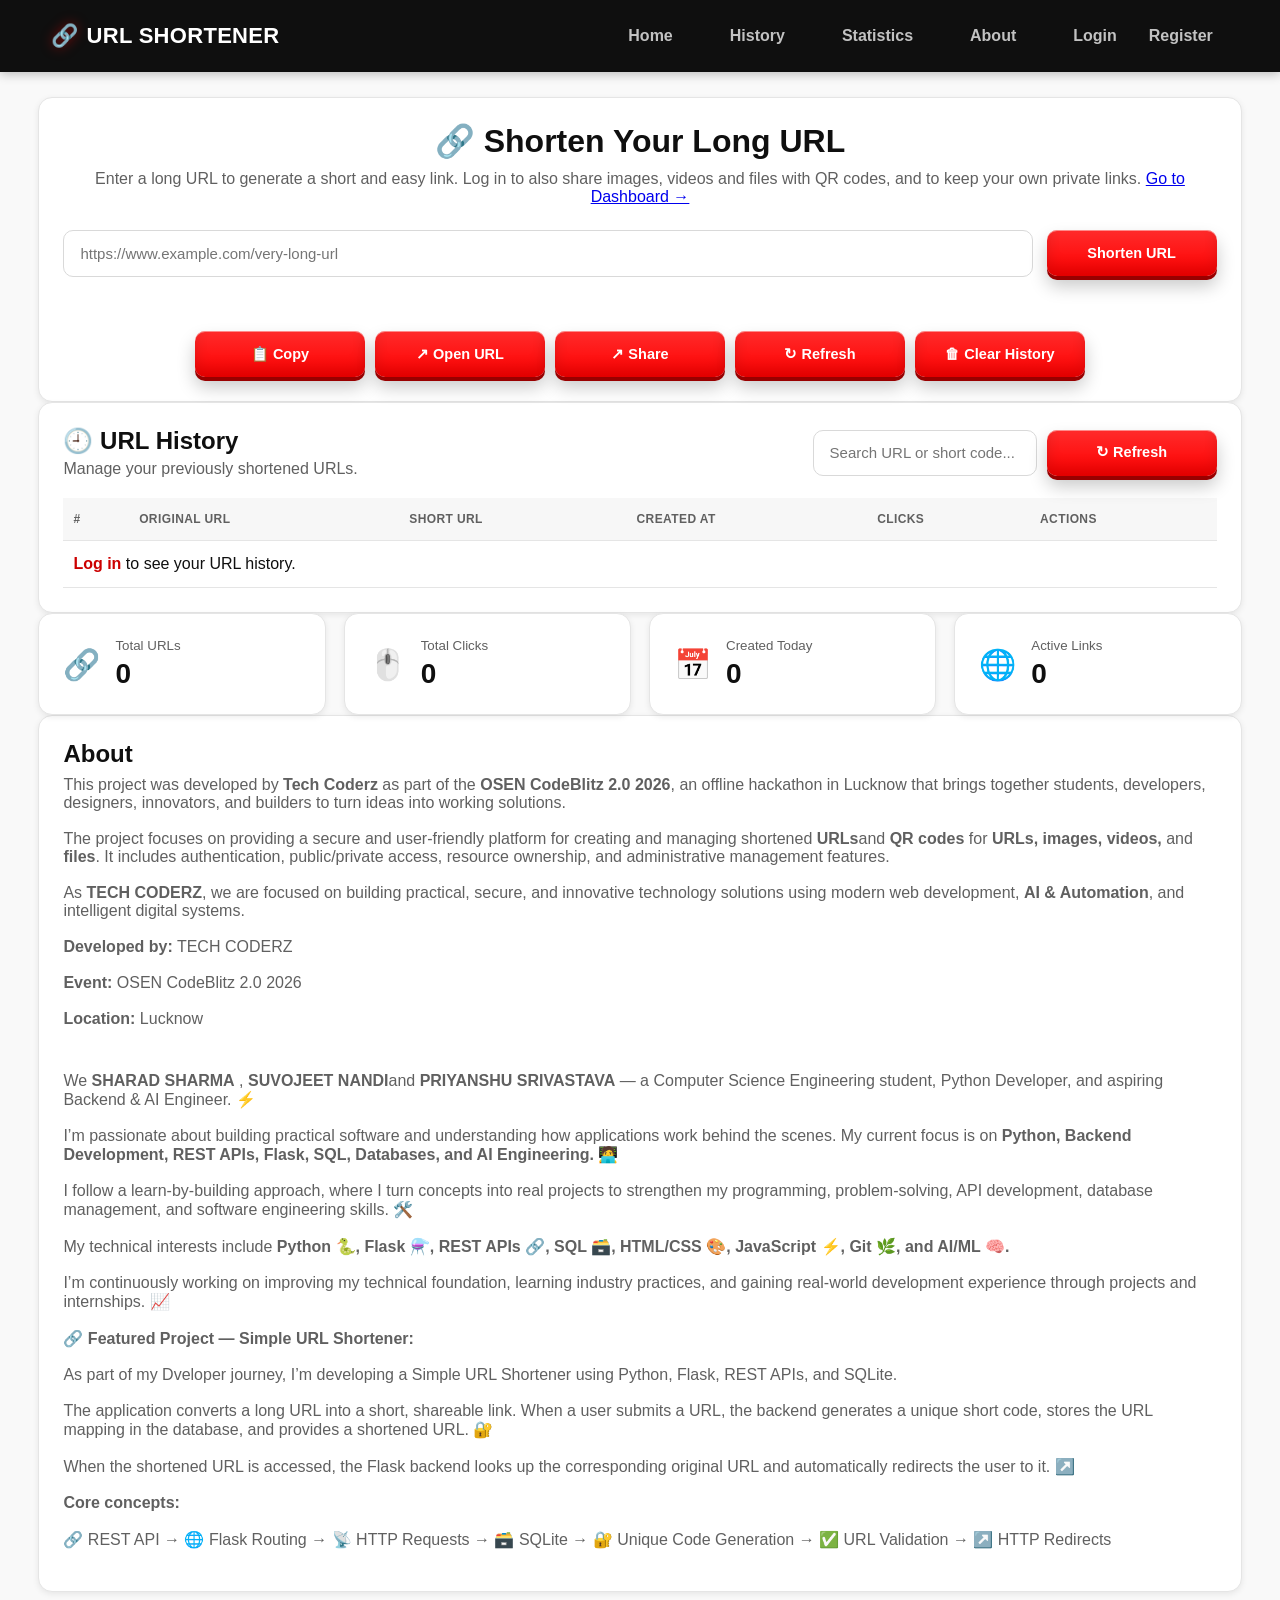
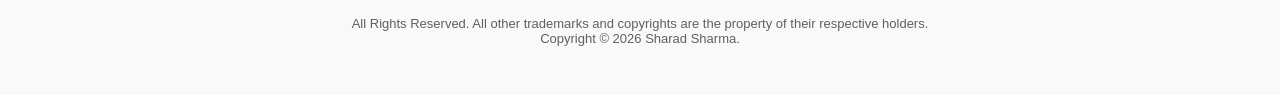
==== frontend/index.html @ b5dd4068 "Initial commit - URL Shortener with AI features" ====
<!DOCTYPE html>
<html lang="en">
<head>
    <meta charset="UTF-8">
    <meta name="viewport" content="width=device-width, initial-scale=1.0">
    <title>URL Shortener</title>
    <link rel="stylesheet" href="css/style.css">
</head>
<body>
<header class="topbar">
    <div class="brand"><span>🔗</span> URL SHORTENER</div>
    <nav>
        <a href="#home">Home</a>
        <a href="#history">History</a>
        <a href="#stats">Statistics</a>
        <a href="#about">About</a>
        <span id="navAuthSlot"></span>
    </nav>
</header>

<main id="home" class="container">
    <section class="hero card">
        <h1>🔗 Shorten Your Long URL</h1>
        <p>Enter a long URL to generate a short and easy link. Log in to also share images, videos and files with QR codes, and to keep your own private links. <a href="/dashboard.html">Go to Dashboard →</a></p>

        <div class="shorten-row">
            <input id="urlInput" type="url"
                   placeholder="https://www.example.com/very-long-url">
            <button id="shortenBtn" class="primary">Shorten URL</button>
        </div>

        <p id="message" class="message"></p>

        <div id="result" class="result hidden">
            <div>
                <h3>✅ Your Shortened URL</h3>
                <a id="shortUrl" target="_blank" rel="noopener noreferrer"></a>
            </div>
            <div class="result-actions">
                <button id="copyBtn" class="success">Copy</button>
                <button id="openBtn" class="primary">Open URL</button>
                <button id="shareBtn" class="secondary">Share</button>
            </div>
        </div>

        <div class="quick-actions">
            <button id="quickCopy">📋 Copy</button>
            <button id="quickOpen">↗ Open URL</button>
            <button id="quickShare">↗ Share</button>
            <button id="refreshBtn">↻ Refresh</button>
            <button id="clearBtn" class="danger">🗑 Clear History</button>
        </div>
    </section>

    <section id="history" class="card">
        <div class="section-head">
            <div>
                <h2>🕘 URL History</h2>
                <p>Manage your previously shortened URLs.</p>
            </div>
            <div class="history-controls">
                <input id="searchInput" placeholder="Search URL or short code...">
                <button id="historyRefresh">↻ Refresh</button>
            </div>
        </div>

        <div class="table-wrap">
            <table>
                <thead>
                    <tr>
                        <th>#</th>
                        <th>Original URL</th>
                        <th>Short URL</th>
                        <th>Created At</th>
                        <th>Clicks</th>
                        <th>Actions</th>
                    </tr>
                </thead>
                <tbody id="historyBody"></tbody>
            </table>
        </div>
    </section>

    <section id="stats" class="stats-grid">
        <div class="stat card"><span>🔗</span><div><small>Total URLs</small><strong id="totalUrls">0</strong></div></div>
        <div class="stat card"><span>🖱️</span><div><small>Total Clicks</small><strong id="totalClicks">0</strong></div></div>
        <div class="stat card"><span>📅</span><div><small>Created Today</small><strong id="createdToday">0</strong></div></div>
        <div class="stat card"><span>🌐</span><div><small>Active Links</small><strong id="activeLinks">0</strong></div></div>
    </section>

    <section id="about" class="card about">
        <h2>About</h2>

        <p>This project was developed by <b>Tech Coderz</b> as part of the <b>OSEN CodeBlitz 2.0 2026</b>, an offline hackathon in Lucknow that brings together students, developers, designers, innovators, and builders to turn ideas into working solutions.<br><br>

          The project focuses on providing a secure and user-friendly platform for creating and managing shortened<b> URLs</b>and<b> QR codes </b>for <b>URLs, images, videos, </b>and<b> files</b>. It includes authentication, public/private access, resource ownership, and administrative management features.<br><br>
          As <b>TECH CODERZ</b>, we are focused on building practical, secure, and innovative technology solutions using modern web development, <b>AI & Automation</b>, and intelligent digital systems.<br><br>
           <b>Developed by:</b> TECH  CODERZ<br><br>
           <b>Event:</b> OSEN CodeBlitz 2.0 2026<br><br>
           <b>Location:</b> Lucknow</p><br><br>

        <p>We <b>SHARAD SHARMA</b> , <b>SUVOJEET NANDI</b>and <b>PRIYANSHU SRIVASTAVA</b> — a Computer Science Engineering student, Python Developer, and aspiring Backend & AI Engineer. ⚡<br><br>

        I’m passionate about building practical software and understanding how applications work behind the scenes. My current focus is on <b>Python, Backend Development, REST APIs, Flask, SQL, Databases, and AI Engineering. 🧑‍💻</b><br><br>

        I follow a learn-by-building approach, where I turn concepts into real projects to strengthen my programming, problem-solving, API development, database management, and software engineering skills. 🛠️<br><br>

        My technical interests include <b>Python 🐍, Flask ⚗️, REST APIs 🔗, SQL 🗃️, HTML/CSS 🎨, JavaScript ⚡, Git 🌿, and AI/ML 🧠.</b><br><br>

        I’m continuously working on improving my technical foundation, learning industry practices, and gaining real-world development experience through projects and internships. 📈<br><br>

        <b>🔗 Featured Project — Simple URL Shortener:</b><br><br>

        As part of my Dveloper journey, I’m developing a Simple URL Shortener using Python, Flask, REST APIs, and SQLite.<br><br>

        The application converts a long URL into a short, shareable link. When a user submits a URL, the backend generates a unique short code, stores the URL mapping in the database, and provides a shortened URL. 🔐<br><br>

        When the shortened URL is accessed, the Flask backend looks up the corresponding original URL and automatically redirects the user to it. ↗️<br><br>

        <b>Core concepts:</b><br><br>
        🔗 REST API <b>→</b> 🌐 Flask Routing <b>→</b> 📡 HTTP Requests <b>→</b> 🗃️ SQLite <b>→</b> 🔐 Unique Code Generation <b>→</b> ✅ URL Validation <b>→</b> ↗️ HTTP Redirects</p><br>
    </section>
    <footer>
        <div class="wrap header-inner">
            <p>All Rights Reserved. All other trademarks and copyrights are the property of their respective holders.</p>
            <p>Copyright © 2026 Sharad Sharma.</p>
        </div>
    </footer>
</main>

<script src="js/auth-common.js"></script>
<script src="js/script.js"></script>
</body>
</html>
---- frontend/css/style.css ----
* {
    box-sizing: border-box;
    margin: 0;
    padding: 0;
}

:root {
    --yt-black: #0f0f0f;
    --yt-black-soft: #181818;
    --yt-red: #ff0000;
    --yt-red-dark: #cc0000;
    --yt-red-darker: #990000;
    --yt-white: #ffffff;
    --yt-gray-bg: #f9f9f9;
    --yt-gray-border: #e5e5e5;
    --yt-text-muted: #606060;
    --shadow-sm: 0 2px 6px rgba(0, 0, 0, 0.08);
    --shadow-md: 0 6px 16px rgba(0, 0, 0, 0.12);
    --shadow-lg: 0 12px 28px rgba(0, 0, 0, 0.18);
}

body {
    font-family: "Roboto", Arial, sans-serif;
    background: var(--yt-gray-bg);
    color: var(--yt-black);
}

/* ---------- Topbar ---------- */
.topbar {
    min-height: 72px;
    padding: 0 4%;
    display: flex;
    align-items: center;
    justify-content: space-between;
    background: var(--yt-black);
    color: white;
    box-shadow: 0 2px 10px rgba(0, 0, 0, 0.25);
    position: sticky;
    top: 0;
    z-index: 50;
}

.brand {
    font-size: 22px;
    font-weight: 800;
    letter-spacing: 0.3px;
    display: flex;
    align-items: center;
}

.brand span {
    margin-right: 8px;
    color: var(--yt-red);
    filter: drop-shadow(0 0 6px rgba(255, 0, 0, 0.5));
}

nav {
    display: flex;
    align-items: center;
    gap: 25px;
}

nav a {
    color: rgba(255, 255, 255, 0.75);
    text-decoration: none;
    font-weight: 600;
    padding: 8px 16px;
    border-radius: 8px;
    transition: all 0.25s ease;
    position: relative;
}

nav a:hover {
    color: #fff;
    background: rgba(255, 0, 0, 0.18);
    transform: translateY(-2px);
}

nav a::after {
    content: "";
    position: absolute;
    bottom: 0;
    left: 50%;
    width: 0;
    height: 2px;
    background: var(--yt-red);
    border-radius: 2px;
    transition: all 0.25s ease;
    transform: translateX(-50%);
}

nav a:hover::after {
    width: 60%;
}

/* ---------- Layout ---------- */
.container {
    width: min(1450px, 94%);
    margin: 25px auto;
}

.card {
    background: white;
    padding: 24px;
    border-radius: 14px;
    box-shadow: var(--shadow-sm);
    border: 1px solid var(--yt-gray-border);
    transition: box-shadow 0.25s ease;
}

.hero {
    text-align: center;
}

.hero h1 {
    font-size: 32px;
    margin-bottom: 10px;
}

.hero > p {
    color: var(--yt-text-muted);
    margin-bottom: 24px;
}

.shorten-row {
    display: flex;
    align-items: stretch;
    gap: 14px;
}

input, select {
    width: 100%;
    padding: 14px 16px;
    border: 1px solid #d9d9d9;
    border-radius: 10px;
    font-size: 15px;
    outline: none;
    background: #fff;
    color: var(--yt-black);
    transition: border-color 0.2s ease, box-shadow 0.2s ease;
}

input:focus, select:focus {
    border-color: var(--yt-red);
    box-shadow: 0 0 0 3px rgba(255, 0, 0, 0.12);
}

/* =====================================================
   BUTTONS — unified sizing, alignment, hover, 3D depth
   ===================================================== */
button {
    /* Default button color is now the same red as .primary, so every
       button across the app matches unless a semantic class (success,
       secondary, danger, edit, delete) overrides it on purpose. */
    --btn-bg-top: #ff2b2b;
    --btn-bg-bottom: var(--yt-red);
    --btn-edge: var(--yt-red-darker);

    display: inline-flex;
    align-items: center;
    justify-content: center;
    gap: 8px;
    flex-shrink: 0;
    height: 46px;
    width: 170px;
    min-width: 170px;
    max-width: 170px;
    padding: 0 20px;
    border: 0;
    border-radius: 10px;
    font-size: 14.5px;
    font-weight: 700;
    line-height: 1;
    white-space: nowrap;
    overflow: hidden;
    text-overflow: ellipsis;
    cursor: pointer;
    color: #fff;
    background: linear-gradient(180deg, var(--btn-bg-top), var(--btn-bg-bottom));
    /* Deeper, layered shadow + inner highlight = stronger 3D "raised button" look */
    box-shadow:
        inset 0 1px 0 rgba(255, 255, 255, 0.45),
        inset 0 -10px 14px rgba(0, 0, 0, 0.12),
        0 4px 0 var(--btn-edge),
        0 10px 18px rgba(0, 0, 0, 0.22);
    transform: translateY(0) scale(1);
    transform-style: preserve-3d;
    transition: transform 0.15s ease, box-shadow 0.15s ease, background 0.2s ease, filter 0.2s ease;
}

button:hover {
    transform: translateY(-3px) scale(1.03);
    filter: brightness(1.06);
    box-shadow:
        inset 0 1px 0 rgba(255, 255, 255, 0.5),
        inset 0 -10px 14px rgba(0, 0, 0, 0.1),
        0 7px 0 var(--btn-edge),
        0 16px 24px rgba(0, 0, 0, 0.28);
}

button:active {
    transform: translateY(2px) scale(0.98);
    box-shadow:
        inset 0 1px 0 rgba(255, 255, 255, 0.3),
        inset 0 -6px 10px rgba(0, 0, 0, 0.15),
        0 1px 0 var(--btn-edge),
        0 3px 8px rgba(0, 0, 0, 0.18);
}

button:focus-visible {
    outline: 2px solid var(--yt-red);
    outline-offset: 2px;
}

button:disabled {
    opacity: 0.55;
    cursor: not-allowed;
    transform: none !important;
    filter: none !important;
}

/* Primary = YouTube red (kept as an explicit class for clarity, same as the
   button default now, so existing markup that uses class="primary" still
   looks identical). */
.primary {
    --btn-bg-top: #ff2b2b;
    --btn-bg-bottom: var(--yt-red);
    --btn-edge: var(--yt-red-darker);
    color: #fff;
}

.primary:hover {
    --btn-bg-top: #ff4444;
    --btn-bg-bottom: #e60000;
}

/* ---------- Button loading spinner ---------- */
.btn-loader {
    width: 18px;
    height: 18px;
    border-radius: 50%;
    border: 3px solid rgba(255, 255, 255, 0.35);
    border-top-color: #fff;
    animation: btn-spin 0.6s linear infinite;
}

@keyframes btn-spin {
    to { transform: rotate(360deg); }
}

button.is-loading {
    cursor: not-allowed;
}

.sr-only {
    position: absolute;
    width: 1px;
    height: 1px;
    overflow: hidden;
    clip: rect(0, 0, 0, 0);
    white-space: nowrap;
}

/* Success — kept green but same 3D system */
.success {
    --btn-bg-top: #27c96b;
    --btn-bg-bottom: #18a957;
    --btn-edge: #0f7a3d;
    color: #fff;
}

/* Secondary — near-black, YouTube "subscribed" style */
.secondary {
    --btn-bg-top: #2b2b2b;
    --btn-bg-bottom: var(--yt-black);
    --btn-edge: #000000;
    color: #fff;
}

/* Danger — now uses the exact same red as every other button (primary,
   default, edit/delete's parent, etc.) since the whole app is already
   red-themed. Kept as its own class so semantic markup (class="danger")
   still reads clearly in the HTML, it just no longer looks like a
   different, muted shade of red. */
.danger {
    --btn-bg-top: #ff2b2b;
    --btn-bg-bottom: var(--yt-red);
    --btn-edge: var(--yt-red-darker);
    color: #fff;
}

.danger:hover {
    --btn-bg-top: #ff4444;
    --btn-bg-bottom: #e60000;
}

.result-actions,
.quick-actions {
    display: flex;
    align-items: center;
    gap: 10px;
    flex-wrap: wrap;
}

.quick-actions {
    margin-top: 22px;
    justify-content: center;
}

.hidden {
    display: none;
}

.message {
    margin: 10px 0;
    min-height: 20px;
}

.section-head {
    display: flex;
    align-items: center;
    justify-content: space-between;
    gap: 20px;
    margin-bottom: 20px;
}

.section-head p {
    color: var(--yt-text-muted);
    margin-top: 5px;
}

.history-controls {
    display: flex;
    align-items: center;
    gap: 10px;
    min-width: 400px;
}

.history-controls input {
    height: 46px;
}

.table-wrap {
    overflow-x: auto;
}

table {
    width: 100%;
    border-collapse: collapse;
    min-width: 850px;
}

th, td {
    padding: 14px 10px;
    border-bottom: 1px solid var(--yt-gray-border);
    text-align: left;
    vertical-align: middle;
}

th {
    background: #f7f7f7;
    font-weight: 700;
    text-transform: uppercase;
    font-size: 12px;
    letter-spacing: 0.4px;
    color: var(--yt-text-muted);
}

tbody tr {
    transition: background 0.2s ease;
}

tbody tr:hover {
    background: #fafafa;
}

td a {
    color: var(--yt-red-dark);
    text-decoration: none;
    font-weight: 600;
}

td a:hover {
    text-decoration: underline;
}

.actions {
    display: flex;
    align-items: center;
    gap: 6px;
}

/* Compact action buttons inside tables — same 3D system, smaller footprint.
   These are intentionally exempt from the site-wide fixed button width so
   they still fit neatly inside table rows. */
.actions button {
    height: 36px;
    width: auto;
    min-width: 0;
    max-width: none;
    padding: 0 14px;
    font-size: 13px;
    box-shadow:
        inset 0 1px 0 rgba(255, 255, 255, 0.4),
        0 2px 0 var(--btn-edge),
        0 4px 8px rgba(0, 0, 0, 0.1);
}

.actions button:hover {
    box-shadow:
        inset 0 1px 0 rgba(255, 255, 255, 0.4),
        0 3px 0 var(--btn-edge),
        0 8px 12px rgba(0, 0, 0, 0.14);
}

.edit {
    --btn-bg-top: #ffd873;
    --btn-bg-bottom: #ffc233;
    --btn-edge: #b8860b;
    color: #5a3d00;
}

.delete {
    --btn-bg-top: #ff6b6b;
    --btn-bg-bottom: #ef4444;
    --btn-edge: #991b1b;
    color: #fff;
}

.stats-grid {
    display: grid;
    grid-template-columns: repeat(4, 1fr);
    gap: 18px;
}

.stat {
    display: flex;
    align-items: center;
    gap: 15px;
    transition: transform 0.2s ease, box-shadow 0.2s ease;
}

.stat:hover {
    transform: translateY(-3px);
    box-shadow: var(--shadow-md);
}

.stat > span {
    font-size: 30px;
}

.stat small {
    display: block;
    color: var(--yt-text-muted);
    margin-bottom: 5px;
}

.stat strong {
    font-size: 28px;
}

.about p {
    margin-top: 8px;
    color: var(--yt-text-muted);
}

footer {
    text-align: center;
    color: var(--yt-text-muted);
    padding: 24px 4%;
    font-size: 13px;
}

@media (max-width: 900px) {
    nav {
        display: none;
    }

    .shorten-row,
    .result,
    .section-head {
        flex-direction: column;
        align-items: stretch;
    }

    .history-controls {
        min-width: 0;
    }

    .stats-grid {
        grid-template-columns: repeat(2, 1fr);
    }
}

@media (max-width: 600px) {
    .container {
        width: 96%;
    }

    .card {
        padding: 18px;
    }

    .hero h1 {
        font-size: 25px;
    }

    .history-controls {
        flex-direction: column;
        align-items: stretch;
    }

    .stats-grid {
        grid-template-columns: 1fr;
    }

    .result-actions,
    .quick-actions {
        width: 100%;
    }

    button {
        width: 100%;
        max-width: 100%;
    }
}

/* ---------- Auth pages (login/register) ---------- */
.auth-card {
    max-width: 440px;
    margin: 40px auto;
    text-align: left;
}

.auth-card h1 {
    font-size: 26px;
    margin-bottom: 8px;
}

.auth-card > p {
    color: var(--yt-text-muted);
    margin-bottom: 20px;
}

.auth-form {
    display: flex;
    flex-direction: column;
    gap: 10px;
}

.auth-form label {
    font-weight: 600;
    font-size: 13px;
    color: #43506b;
    margin-top: 6px;
}

.auth-form button {
    width: 100%;
    max-width: 100%;
    margin-top: 8px;
}

.auth-switch {
    margin-top: 16px;
    color: var(--yt-text-muted);
}

.nav-username {
    color: #fff;
    font-weight: 600;
    padding: 8px 4px;
}

/* ---------- Dashboard: create tabs ---------- */
.create-tabs {
    display: flex;
    align-items: center;
    gap: 10px;
    margin-bottom: 18px;
    flex-wrap: wrap;
}

.tab-btn {
    --btn-bg-top: #ff2b2b;
    --btn-bg-bottom: var(--yt-red);
    --btn-edge: var(--yt-red-darker);
    color: #fff;
}

.tab-btn.active {
    --btn-bg-top: #ff2b2b;
    --btn-bg-bottom: var(--yt-red);
    --btn-edge: var(--yt-red-darker);
    color: #fff;
}

.create-form {
    display: flex;
    gap: 14px;
    flex-wrap: wrap;
    align-items: center;
}

.create-form input[type="file"] {
    padding: 10px;
}

.create-form select {
    max-width: 160px;
    height: 46px;
    padding: 0 10px;
}

.qr-preview {
    width: 90px;
    height: 90px;
    border-radius: 8px;
    border: 1px solid var(--yt-gray-border);
    background: #fff;
    box-shadow: var(--shadow-sm);
}

.qr-thumb {
    width: 40px;
    height: 40px;
    border-radius: 4px;
    border: 1px solid var(--yt-gray-border);
}

/* ---------- Admin dashboard ---------- */
.admin-stats-grid {
    grid-template-columns: repeat(5, 1fr);
}

.charts-grid {
    display: grid;
    grid-template-columns: repeat(2, 1fr);
    gap: 24px;
    margin-top: 18px;
}

.chart-box {
    position: relative;
    background: #fafafa;
    border: 1px solid var(--yt-gray-border);
    border-radius: 10px;
    padding: 14px;
    min-height: 280px;
}

.chart-box.full-width {
    grid-column: 1 / -1;
}

select.visibility-select,
select.admin-visibility-select,
select.role-select {
    padding: 8px 10px;
    height: auto;
    border-radius: 6px;
    border: 1px solid #d9d9d9;
    background: #fff;
}

@media (max-width: 900px) {
    .admin-stats-grid {
        grid-template-columns: repeat(2, 1fr);
    }

    .charts-grid {
        grid-template-columns: 1fr;
    }
}

/* ---------- AI features ---------- */
.ai-assistant-form {
    display: flex;
    gap: 10px;
}

.ai-assistant-form input {
    flex: 1;
}

.ai-answer {
    margin-top: 14px;
    padding: 16px 18px;
    background: #f8f9ff;
    border: 1px solid #dde3f8;
    border-left: 4px solid #4b55e8;
    border-radius: 10px;
    line-height: 1.7;
    font-size: 14.5px;
}

/* ChatGPT-style formatting inside the answer box */
.ai-answer p { margin: 0 0 8px; }
.ai-answer p:last-child { margin-bottom: 0; }
.ai-answer h3, .ai-answer h4 {
    font-size: 15px;
    font-weight: 700;
    margin: 12px 0 6px;
    color: #1a1a2e;
}
.ai-answer ul, .ai-answer ol {
    margin: 6px 0 10px 18px;
    padding: 0;
}
.ai-answer li {
    margin-bottom: 5px;
    line-height: 1.6;
}
.ai-answer code {
    background: #eef0fb;
    border: 1px solid #d0d5f0;
    border-radius: 4px;
    padding: 1px 6px;
    font-family: "Courier New", monospace;
    font-size: 13px;
    color: #4b55e8;
}
.ai-code-block {
    background: #1a1a2e;
    color: #e8e8f8;
    border-radius: 8px;
    padding: 12px 16px;
    margin: 10px 0;
    overflow-x: auto;
    font-family: "Courier New", monospace;
    font-size: 13px;
    line-height: 1.5;
}
.ai-code-block code {
    background: none;
    border: none;
    padding: 0;
    color: inherit;
    font-size: inherit;
}
.ai-answer strong { color: #1a1a2e; font-weight: 700; }
.ai-answer em { color: #606060; font-style: italic; }
.ai-thinking { color: #8899cc; font-style: italic; }

.ai-badge {
    display: inline-block;
    font-size: 0.85em;
    white-space: nowrap;
    cursor: help;
}

.ai-badge-suggest {
    color: var(--yt-text-muted);
}

.ai-insights-list {
    margin: 10px 0 0;
    padding-left: 20px;
    line-height: 1.7;
}
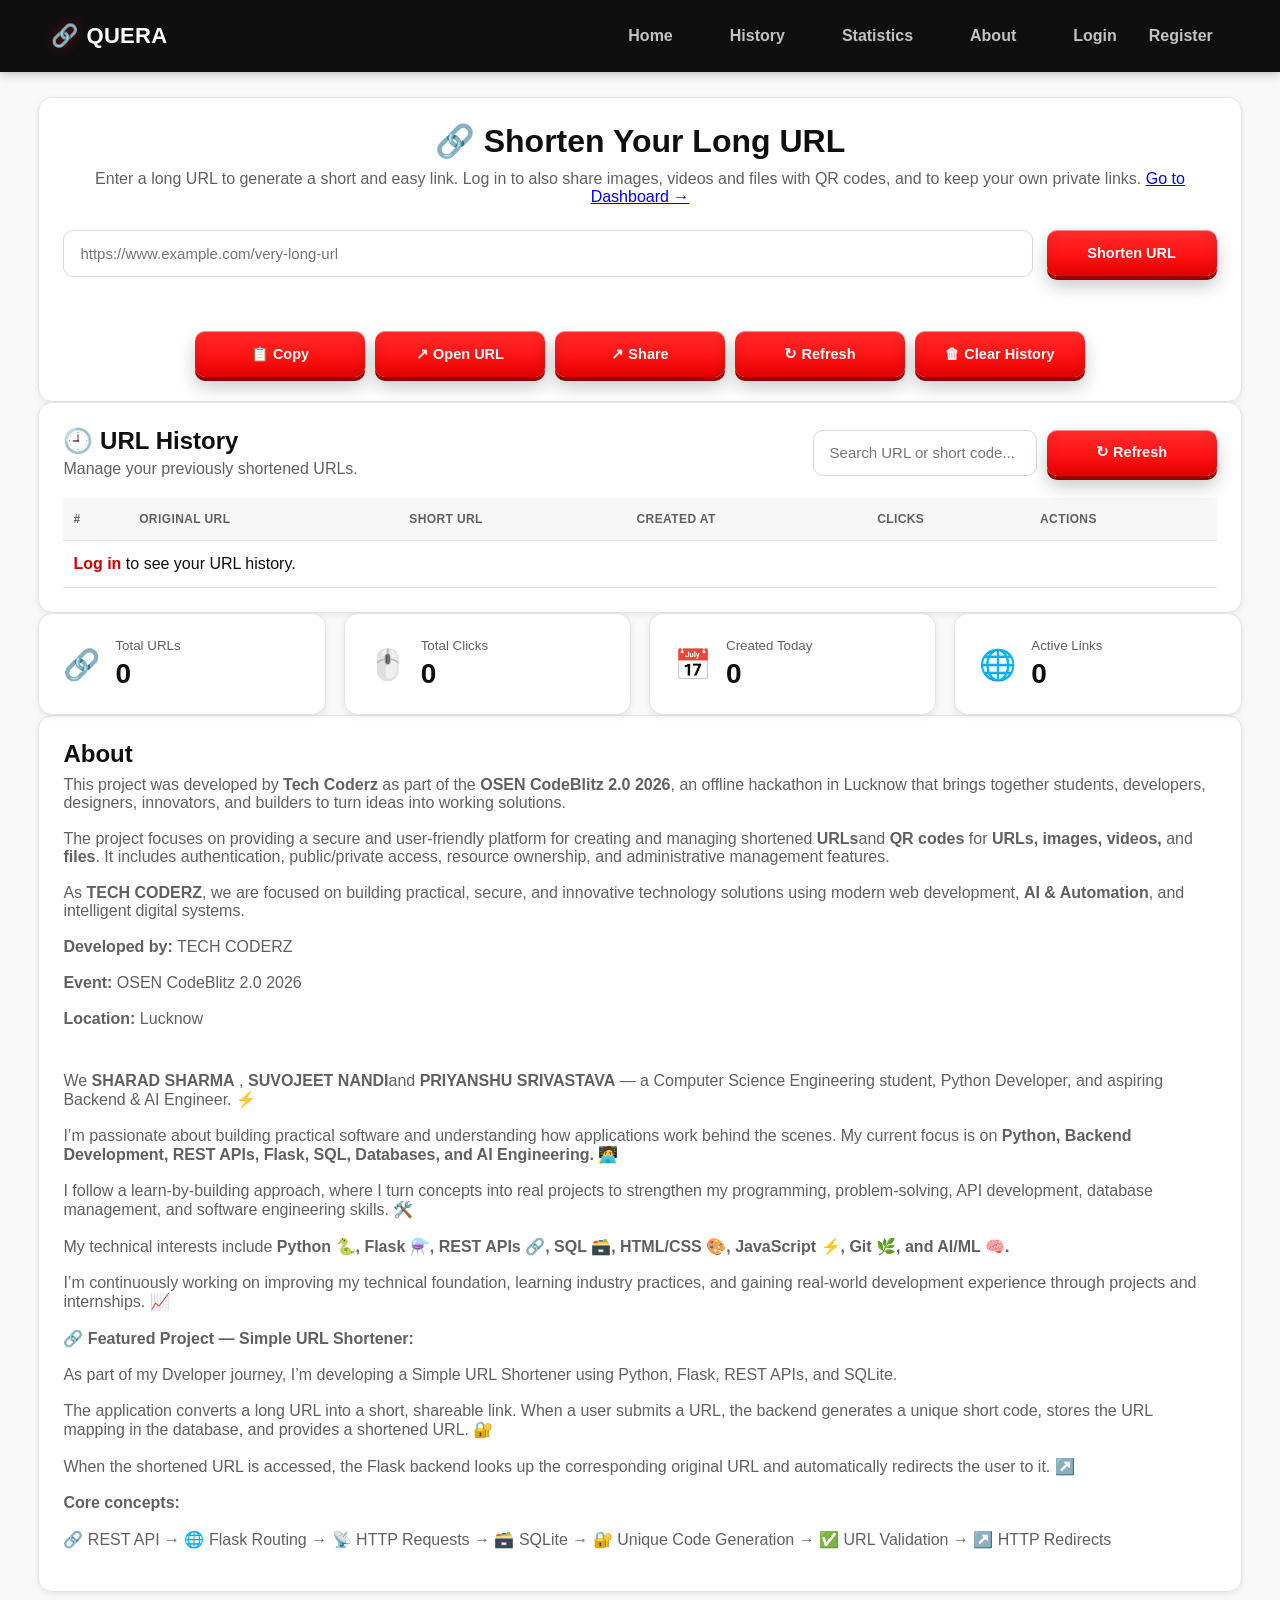
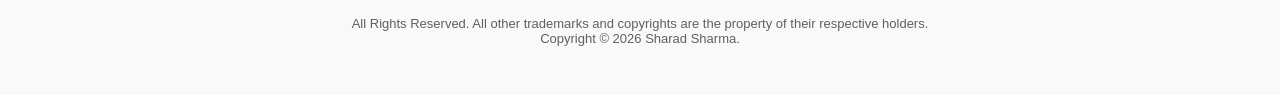
==== commit 09132eaf: "Configure project QUERA for Render deployment and fix QR codes" ====
--- a/frontend/index.html
+++ b/frontend/index.html
@@ -3,12 +3,12 @@
 <head>
     <meta charset="UTF-8">
     <meta name="viewport" content="width=device-width, initial-scale=1.0">
-    <title>URL Shortener</title>
+    <title>QUERA - URL Shortener</title>
     <link rel="stylesheet" href="css/style.css">
 </head>
 <body>
 <header class="topbar">
-    <div class="brand"><span>🔗</span> URL SHORTENER</div>
+    <div class="brand"><span>🔗</span> QUERA</div>
     <nav>
         <a href="#home">Home</a>
         <a href="#history">History</a>
--- a/frontend/css/style.css
+++ b/frontend/css/style.css
@@ -390,23 +390,37 @@
     gap: 6px;
 }
 
+.short-url-cell {
+    display: inline-flex;
+    align-items: center;
+    gap: 14px;
+    white-space: nowrap;
+}
+
+.short-url-cell a {
+    min-width: 75px;
+    display: inline-block;
+}
+
 /* Compact action buttons inside tables — same 3D system, smaller footprint.
    These are intentionally exempt from the site-wide fixed button width so
    they still fit neatly inside table rows. */
-.actions button {
-    height: 36px;
+.actions button,
+button.copy-btn {
+    height: 32px;
     width: auto;
     min-width: 0;
     max-width: none;
-    padding: 0 14px;
-    font-size: 13px;
+    padding: 0 10px;
+    font-size: 12.5px;
     box-shadow:
         inset 0 1px 0 rgba(255, 255, 255, 0.4),
         0 2px 0 var(--btn-edge),
         0 4px 8px rgba(0, 0, 0, 0.1);
 }
 
-.actions button:hover {
+.actions button:hover,
+button.copy-btn:hover {
     box-shadow:
         inset 0 1px 0 rgba(255, 255, 255, 0.4),
         0 3px 0 var(--btn-edge),
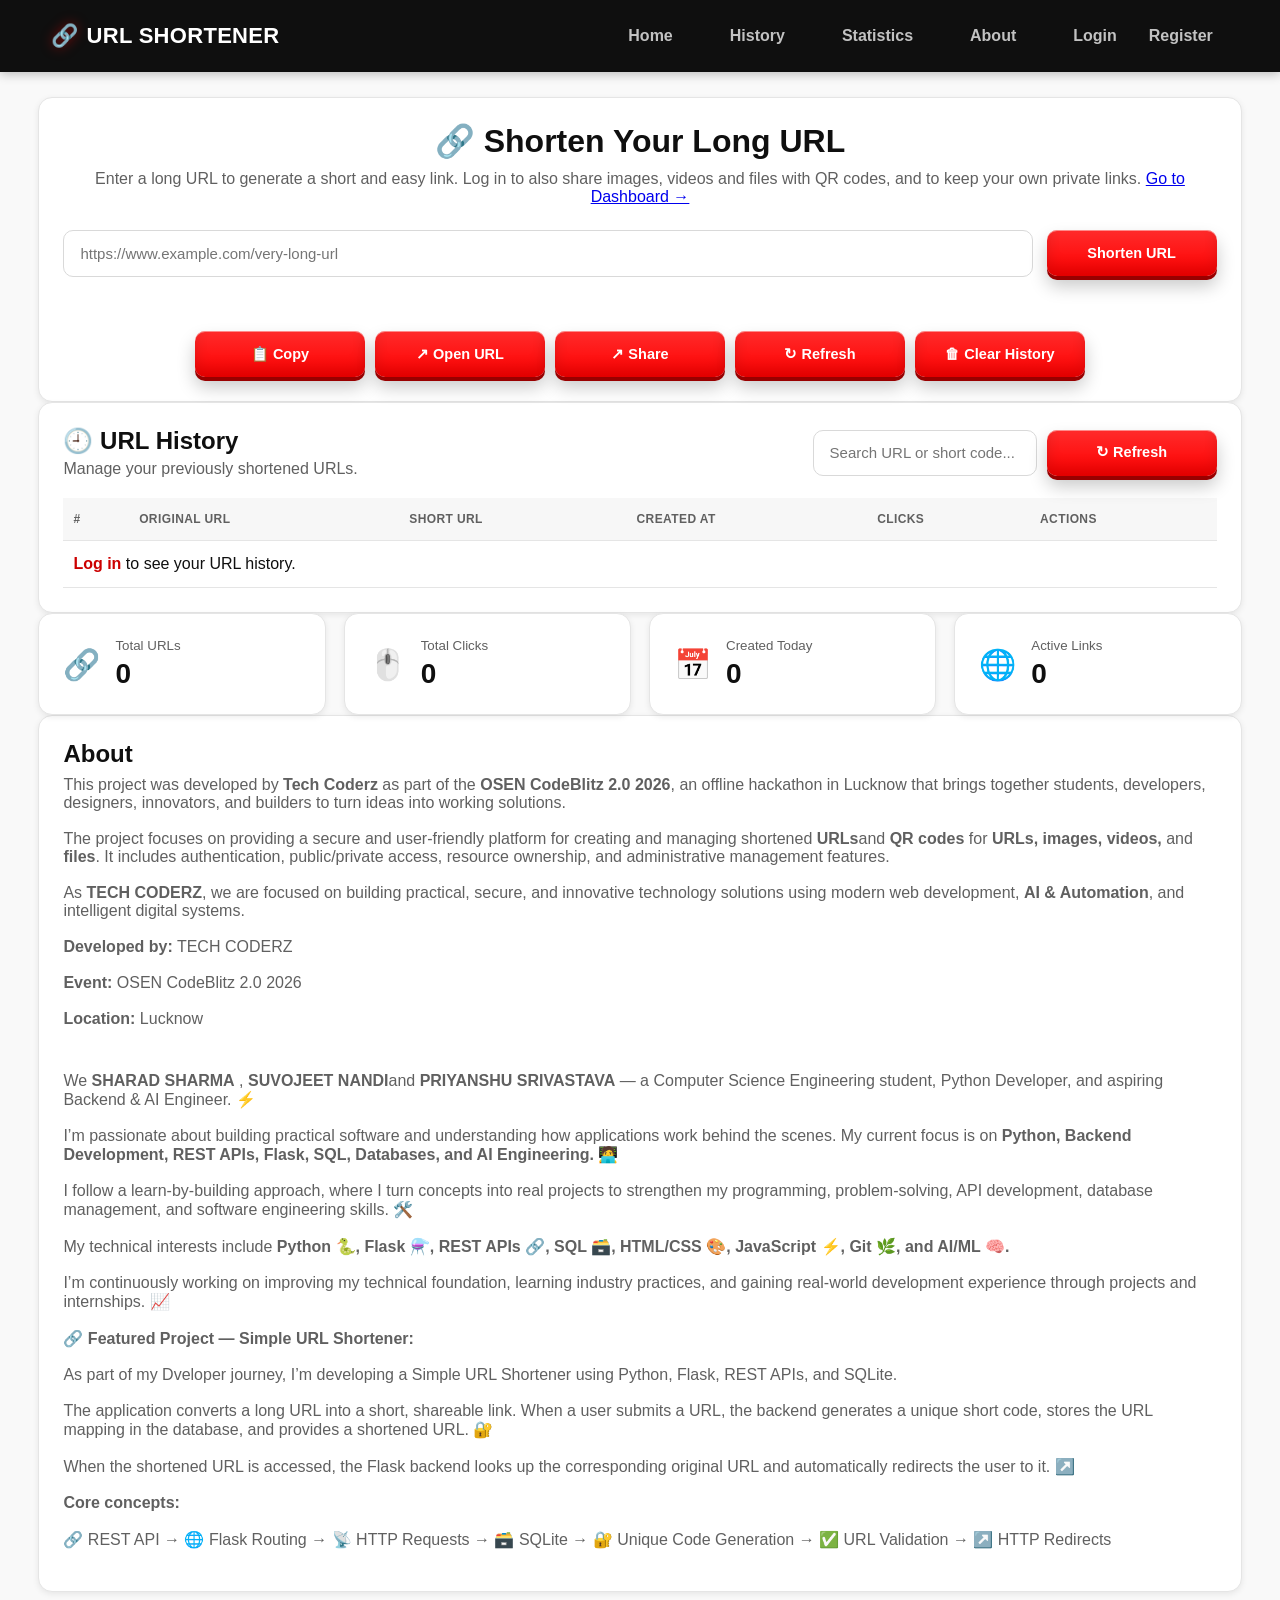
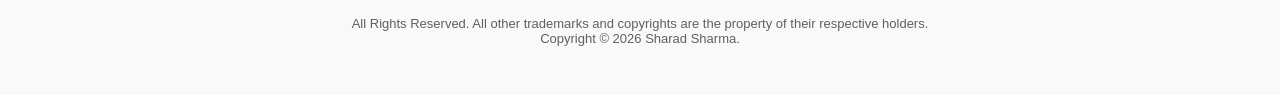
==== commit ec3976ca: "Fix get_qr in routes.py and update QUERA branding" ====
--- a/frontend/index.html
+++ b/frontend/index.html
@@ -3,12 +3,12 @@
 <head>
     <meta charset="UTF-8">
     <meta name="viewport" content="width=device-width, initial-scale=1.0">
-    <title>QUERA - URL Shortener</title>
+    <title>URL Shortener</title>
     <link rel="stylesheet" href="css/style.css">
 </head>
 <body>
 <header class="topbar">
-    <div class="brand"><span>🔗</span> QUERA</div>
+    <div class="brand"><span>🔗</span> URL SHORTENER</div>
     <nav>
         <a href="#home">Home</a>
         <a href="#history">History</a>
--- a/frontend/css/style.css
+++ b/frontend/css/style.css
@@ -390,37 +390,23 @@
     gap: 6px;
 }
 
-.short-url-cell {
-    display: inline-flex;
-    align-items: center;
-    gap: 14px;
-    white-space: nowrap;
-}
-
-.short-url-cell a {
-    min-width: 75px;
-    display: inline-block;
-}
-
 /* Compact action buttons inside tables — same 3D system, smaller footprint.
    These are intentionally exempt from the site-wide fixed button width so
    they still fit neatly inside table rows. */
-.actions button,
-button.copy-btn {
-    height: 32px;
+.actions button {
+    height: 36px;
     width: auto;
     min-width: 0;
     max-width: none;
-    padding: 0 10px;
-    font-size: 12.5px;
+    padding: 0 14px;
+    font-size: 13px;
     box-shadow:
         inset 0 1px 0 rgba(255, 255, 255, 0.4),
         0 2px 0 var(--btn-edge),
         0 4px 8px rgba(0, 0, 0, 0.1);
 }
 
-.actions button:hover,
-button.copy-btn:hover {
+.actions button:hover {
     box-shadow:
         inset 0 1px 0 rgba(255, 255, 255, 0.4),
         0 3px 0 var(--btn-edge),
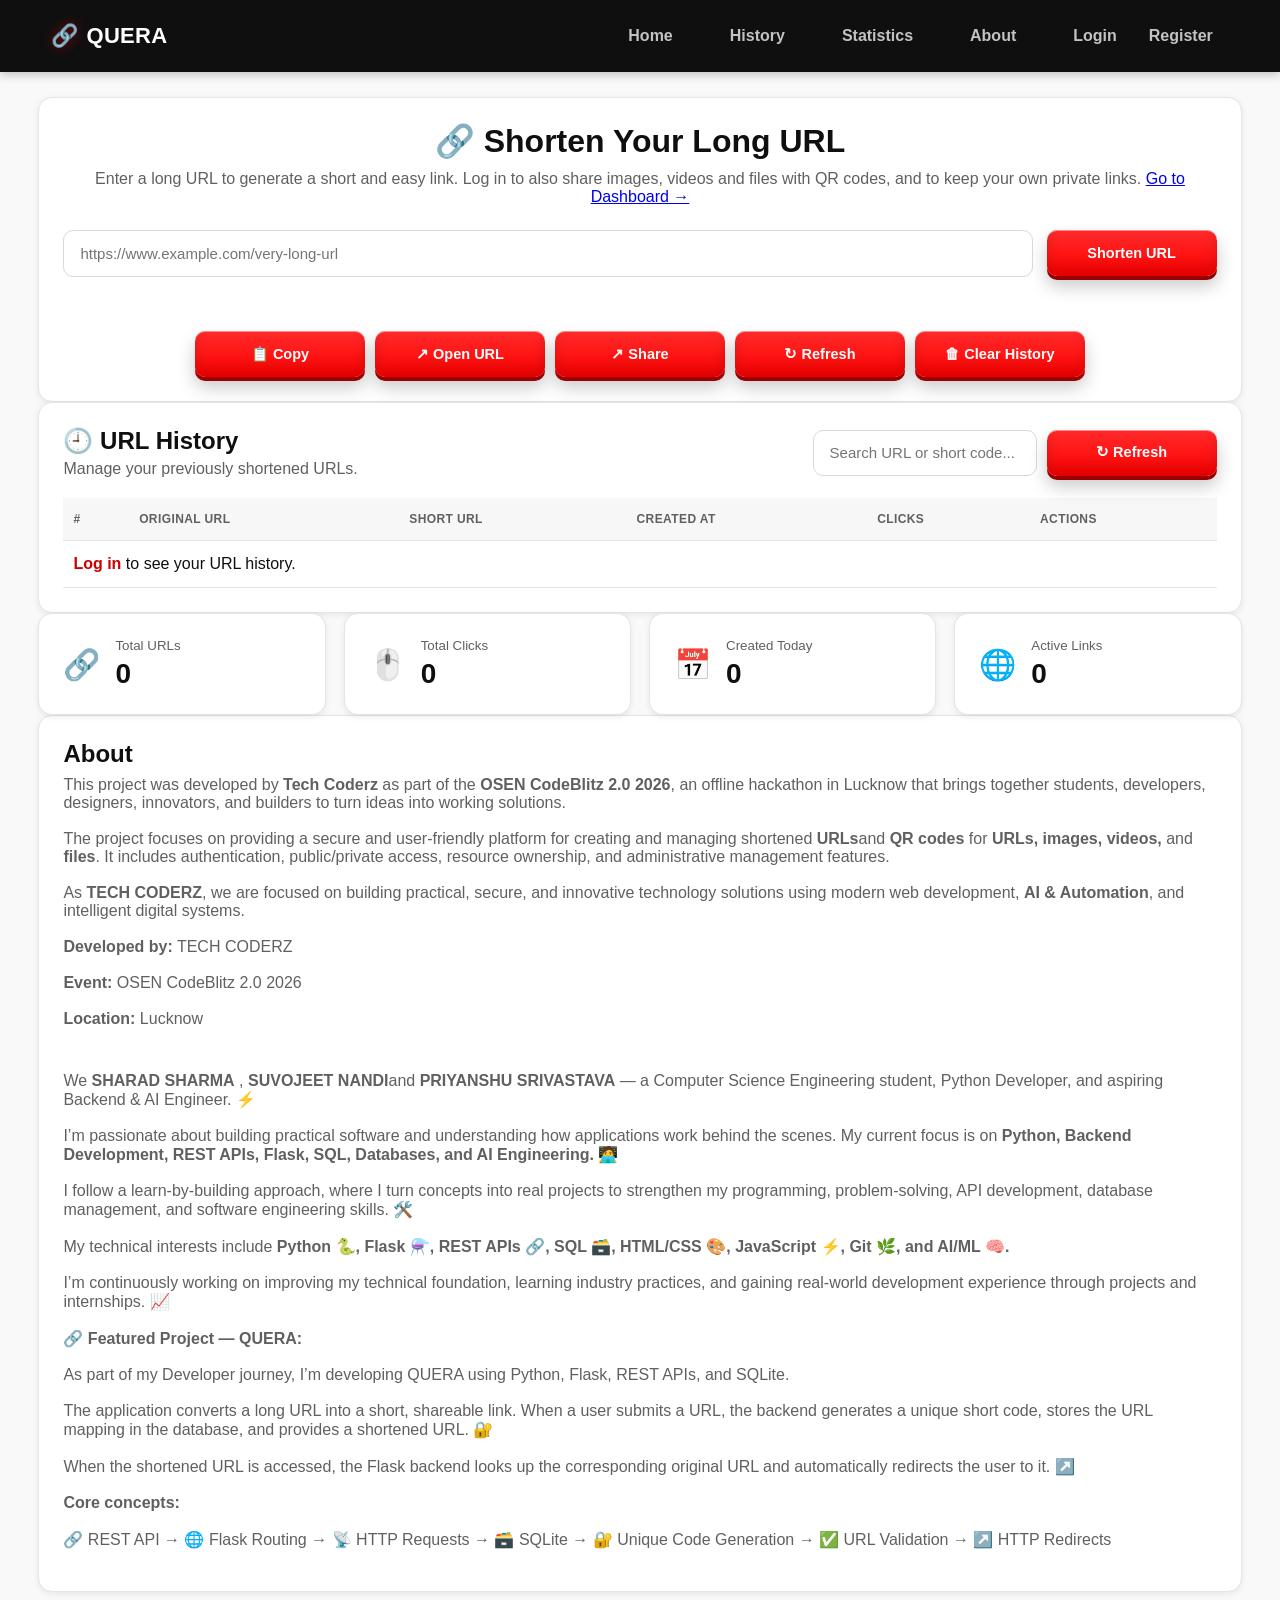
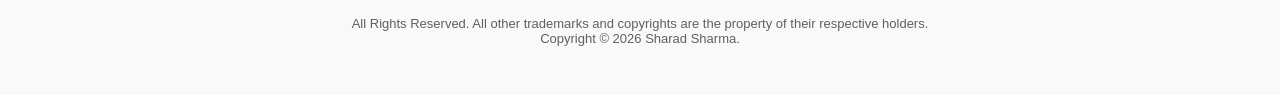
==== commit d1708983: "Replace URL SHORTENER branding with QUERA across all pages" ====
--- a/frontend/index.html
+++ b/frontend/index.html
@@ -3,12 +3,12 @@
 <head>
     <meta charset="UTF-8">
     <meta name="viewport" content="width=device-width, initial-scale=1.0">
-    <title>URL Shortener</title>
+    <title>QUERA</title>
     <link rel="stylesheet" href="css/style.css">
 </head>
 <body>
 <header class="topbar">
-    <div class="brand"><span>🔗</span> URL SHORTENER</div>
+    <div class="brand"><span>🔗</span> QUERA</div>
     <nav>
         <a href="#home">Home</a>
         <a href="#history">History</a>
@@ -109,9 +109,9 @@
 
         I’m continuously working on improving my technical foundation, learning industry practices, and gaining real-world development experience through projects and internships. 📈<br><br>
 
-        <b>🔗 Featured Project — Simple URL Shortener:</b><br><br>
+        <b>🔗 Featured Project — QUERA:</b><br><br>
 
-        As part of my Dveloper journey, I’m developing a Simple URL Shortener using Python, Flask, REST APIs, and SQLite.<br><br>
+        As part of my Developer journey, I’m developing QUERA using Python, Flask, REST APIs, and SQLite.<br><br>
 
         The application converts a long URL into a short, shareable link. When a user submits a URL, the backend generates a unique short code, stores the URL mapping in the database, and provides a shortened URL. 🔐<br><br>
 
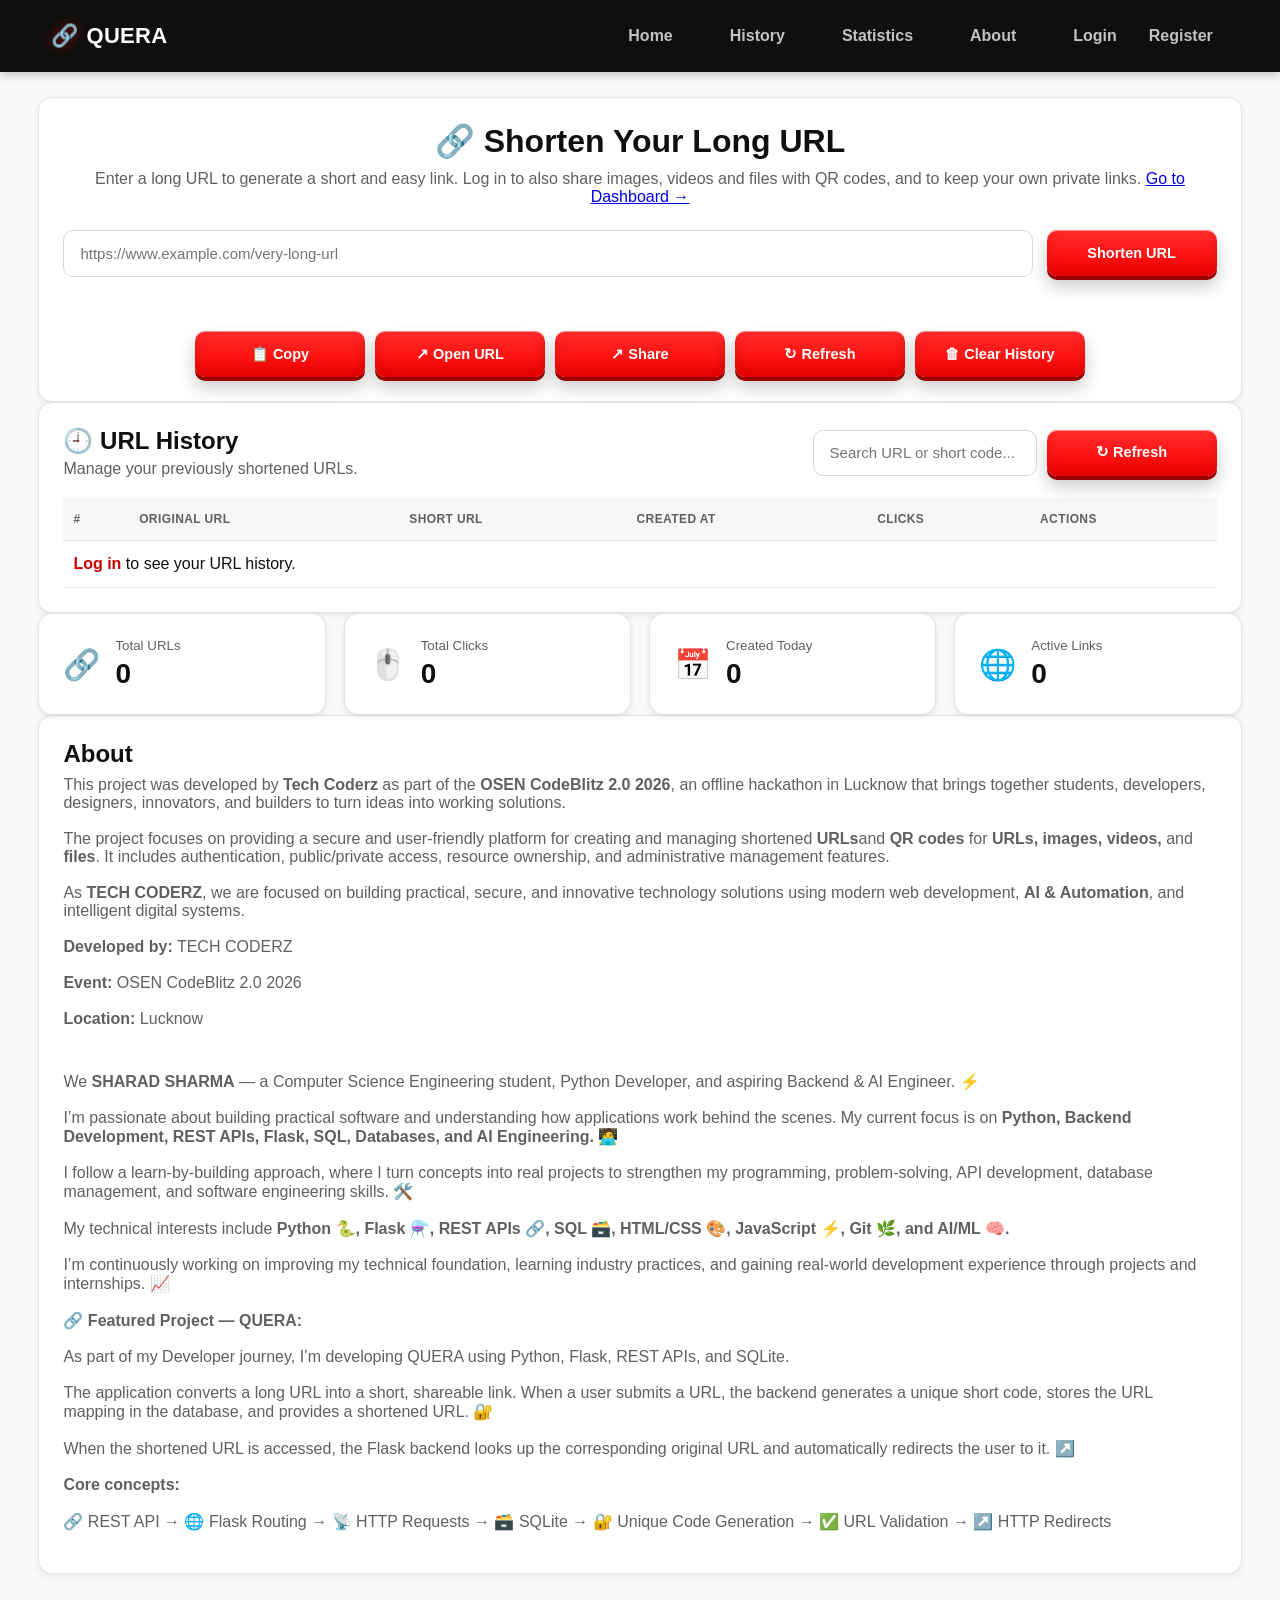
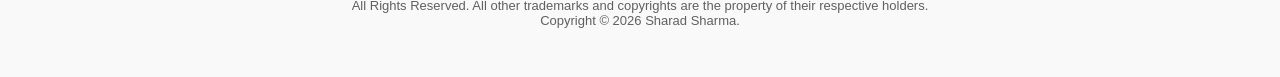
==== commit 92973894: "Update contributor information in index.html Removed names of other contributors from the introducti" ====
--- a/frontend/index.html
+++ b/frontend/index.html
@@ -99,7 +99,7 @@
            <b>Event:</b> OSEN CodeBlitz 2.0 2026<br><br>
            <b>Location:</b> Lucknow</p><br><br>
 
-        <p>We <b>SHARAD SHARMA</b> , <b>SUVOJEET NANDI</b>and <b>PRIYANSHU SRIVASTAVA</b> — a Computer Science Engineering student, Python Developer, and aspiring Backend & AI Engineer. ⚡<br><br>
+        <p>We <b>SHARAD SHARMA</b> — a Computer Science Engineering student, Python Developer, and aspiring Backend & AI Engineer. ⚡<br><br>
 
         I’m passionate about building practical software and understanding how applications work behind the scenes. My current focus is on <b>Python, Backend Development, REST APIs, Flask, SQL, Databases, and AI Engineering. 🧑‍💻</b><br><br>
 
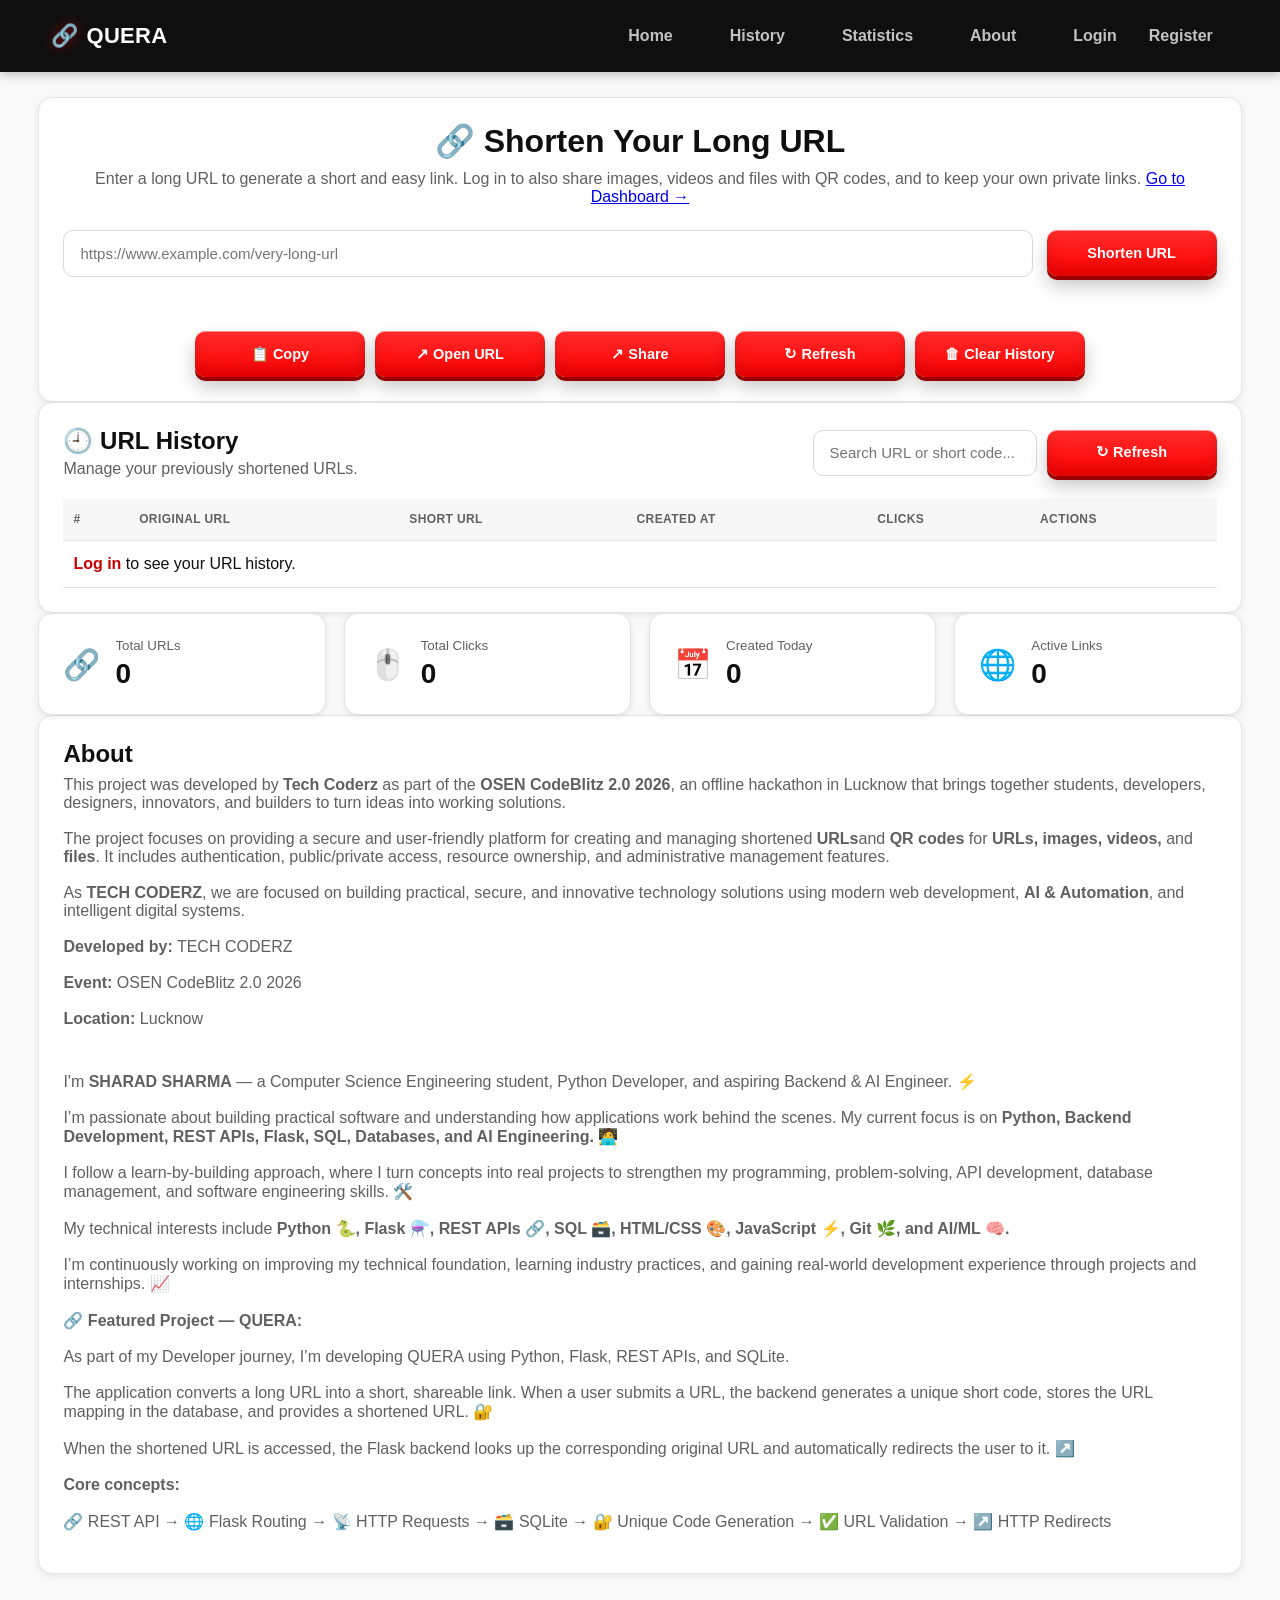
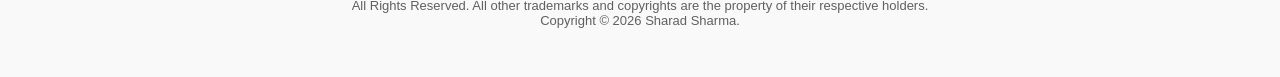
==== commit fda15344: "Update index.html" ====
--- a/frontend/index.html
+++ b/frontend/index.html
@@ -99,7 +99,7 @@
            <b>Event:</b> OSEN CodeBlitz 2.0 2026<br><br>
            <b>Location:</b> Lucknow</p><br><br>
 
-        <p>We <b>SHARAD SHARMA</b> — a Computer Science Engineering student, Python Developer, and aspiring Backend & AI Engineer. ⚡<br><br>
+        <p>I'm <b>SHARAD SHARMA</b> — a Computer Science Engineering student, Python Developer, and aspiring Backend & AI Engineer. ⚡<br><br>
 
         I’m passionate about building practical software and understanding how applications work behind the scenes. My current focus is on <b>Python, Backend Development, REST APIs, Flask, SQL, Databases, and AI Engineering. 🧑‍💻</b><br><br>
 
